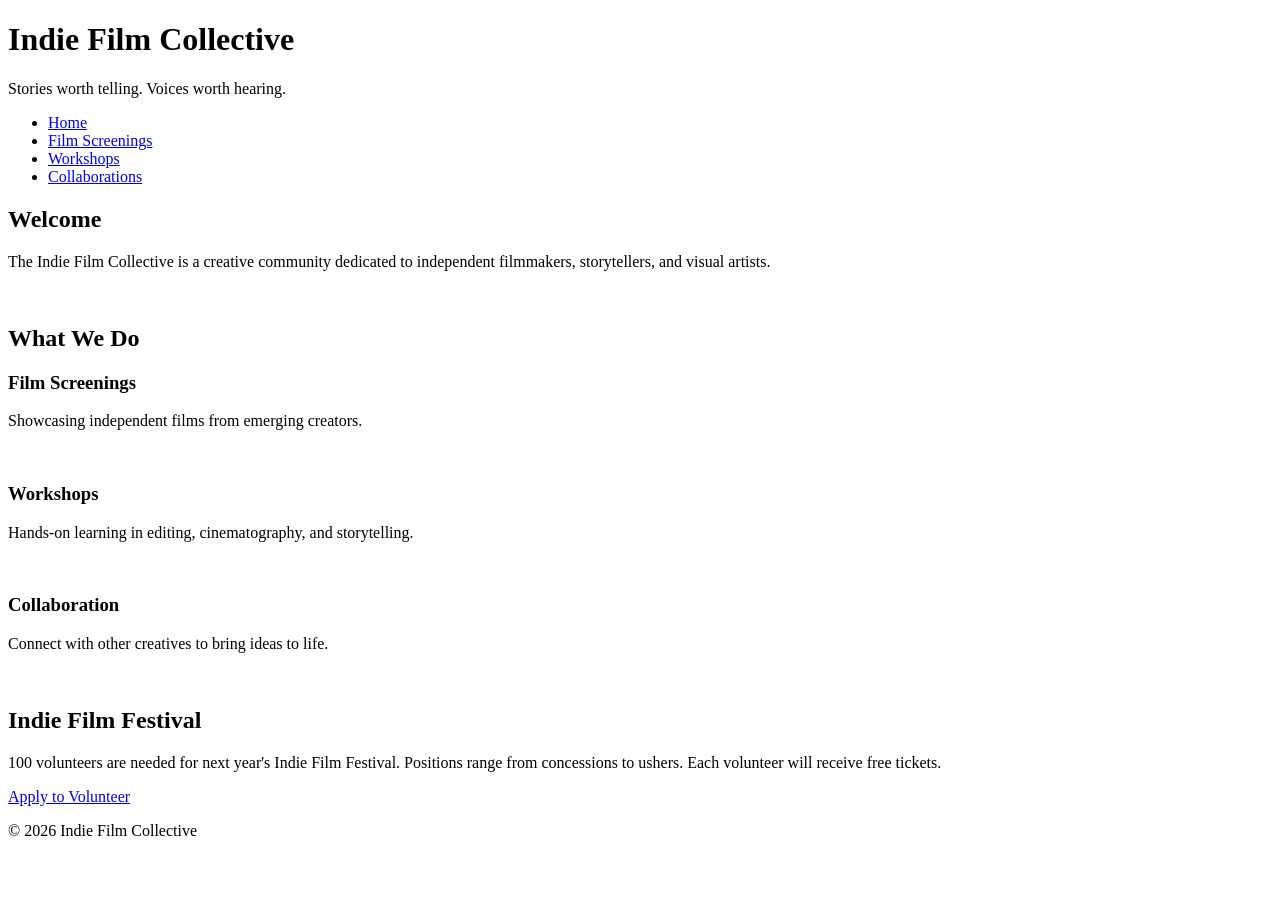
==== index.html @ f4a97f5e "Added new pages" ====
<!DOCTYPE html>
<html lang="en">
<head>
    <meta charset="UTF-8">
    <meta name="viewport" content="width=device-width, initial-scale=1.0">
    <title>Indie Film Collective</title>
    <link rel="stylesheet" href="styles.css">
</head>

<body>
<!-- Copy and paste this header in each new page -->
<header>
    <h1>Indie Film Collective</h1>
    <p>Stories worth telling. Voices worth hearing.</p>
</header>
<!-- Update these hrefs to relative links to their new pages and copy and paste in each new page -->
<nav>
    <ul>
        <li><a href="#">Home</a></li>
        <li><a href="screenings.html">Film Screenings</a></li>
        <li><a href="workshops.html">Workshops</a></li>
        <li><a href="collaborations.html">Collaborations</a></li>
    </ul>
</nav>
<main>
    <!-- This section stays on the homepage -->
    <section>
        <h2>Welcome</h2>
        <p>The Indie Film Collective is a creative community dedicated to independent filmmakers, storytellers, and visual artists.</p>
        <img src="images/filmmaker.jpg" width="500" alt="">
    </section>
    <section> <!-- This section can be deleted from the homepage. It will not be copied to a new page -->
        <h2>What We Do</h2>
        <div class="card-row">
            <!-- Transfer this section the the new screenings page -->
            <section id="screenings">
                <h3>Film Screenings</h3>
                <p>Showcasing independent films from emerging creators.</p>
                <img src="images/screenings.jpg" width="500" alt="">
            </section>
            <!-- Transfer this section the the new workshops page -->
            <section id="workshops">
                <h3>Workshops</h3>
                <p>Hands-on learning in editing, cinematography, and storytelling.</p>
                <img src="images/workshops.jpg" width="500" alt="">
            </section>            
            <!-- Transfer this section the the new collaborations page -->
            <section id="collaborations">
                <h3>Collaboration</h3>
                <p>Connect with other creatives to bring ideas to life.</p>
                <img src="images/collaboration.jpg" width="500" alt="">
            </section>
        </div>
    </section>
</main>
<!--Copy this aside in each new page-->
<aside>
    <h2>Indie Film Festival</h2>
    <p>100 volunteers are needed for next year's Indie Film Festival. Positions range from concessions to ushers. Each volunteer will receive free tickets.</p>
    <a href="#">Apply to Volunteer</a>
</aside>
<!--Copy this footer in each new page-->
<footer>
    <p>&copy; 2026 Indie Film Collective</p>
</footer>
</body>
</html>
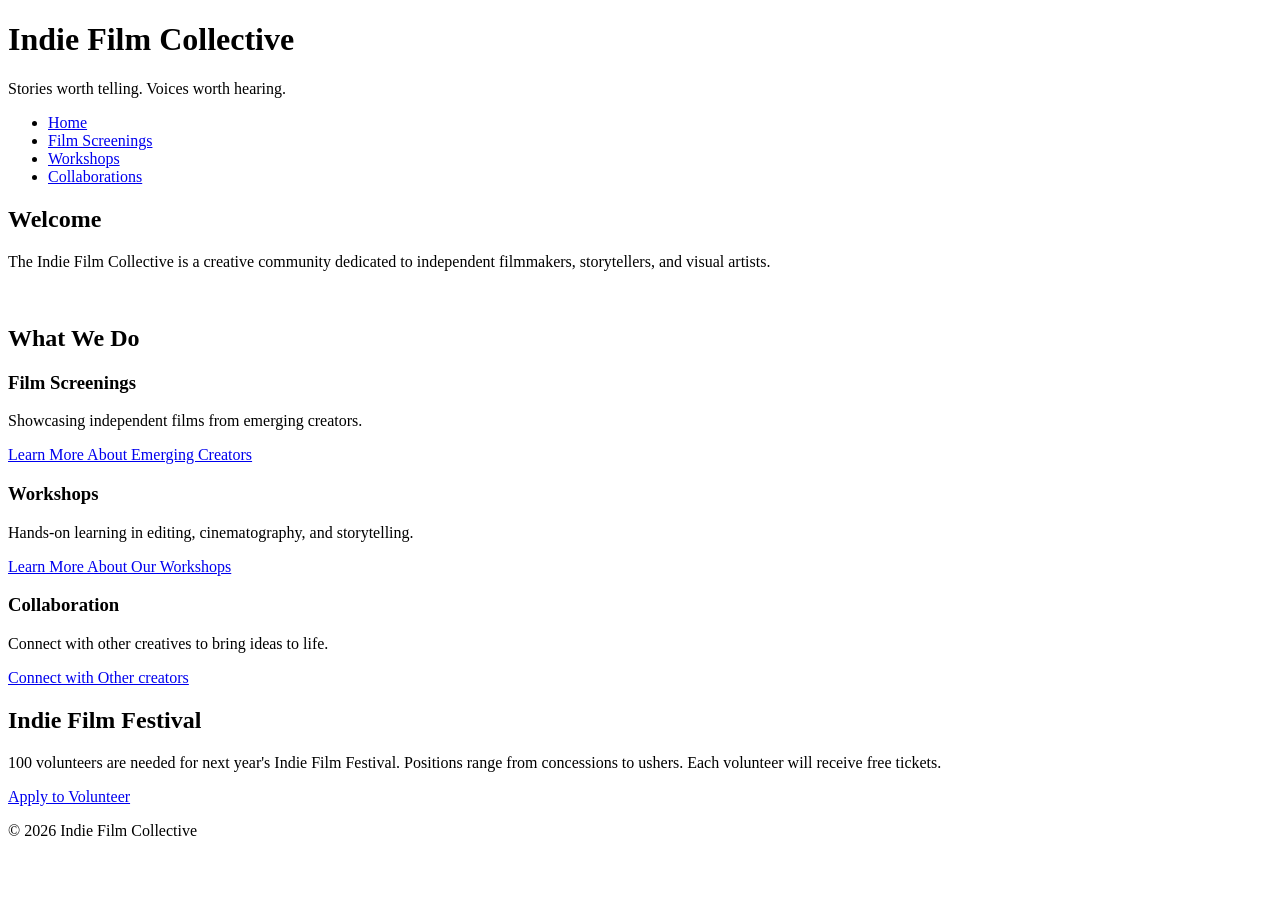
==== commit 9b065689: "next iteration of html complete" ====
--- a/index.html
+++ b/index.html
@@ -16,7 +16,7 @@
 <!-- Update these hrefs to relative links to their new pages and copy and paste in each new page -->
 <nav>
     <ul>
-        <li><a href="#">Home</a></li>
+        <li><a href="index.html">Home</a></li>
         <li><a href="screenings.html">Film Screenings</a></li>
         <li><a href="workshops.html">Workshops</a></li>
         <li><a href="collaborations.html">Collaborations</a></li>
@@ -32,26 +32,22 @@
     <section> <!-- This section can be deleted from the homepage. It will not be copied to a new page -->
         <h2>What We Do</h2>
         <div class="card-row">
-            <!-- Transfer this section the the new screenings page -->
-            <section id="screenings">
+    </div>
+    <section id="screenings">
                 <h3>Film Screenings</h3>
                 <p>Showcasing independent films from emerging creators.</p>
-                <img src="images/screenings.jpg" width="500" alt="">
-            </section>
-            <!-- Transfer this section the the new workshops page -->
-            <section id="workshops">
+                <a href="screenings.html">Learn More About Emerging Creators</a>
+    </section>
+    <section id="workshops">
                 <h3>Workshops</h3>
                 <p>Hands-on learning in editing, cinematography, and storytelling.</p>
-                <img src="images/workshops.jpg" width="500" alt="">
-            </section>            
-            <!-- Transfer this section the the new collaborations page -->
-            <section id="collaborations">
+                <a href="screenings.html">Learn More About Our Workshops</a>
+    </section>
+    <section id="collaborations">
                 <h3>Collaboration</h3>
-                <p>Connect with other creatives to bring ideas to life.</p>
-                <img src="images/collaboration.jpg" width="500" alt="">
-            </section>
-        </div>
-    </section>
+                <p>Connect with other creatives to bring ideas to life.</p> 
+                <a href="screenings.html">Connect with Other creators</a>
+    </section>         
 </main>
 <!--Copy this aside in each new page-->
 <aside>
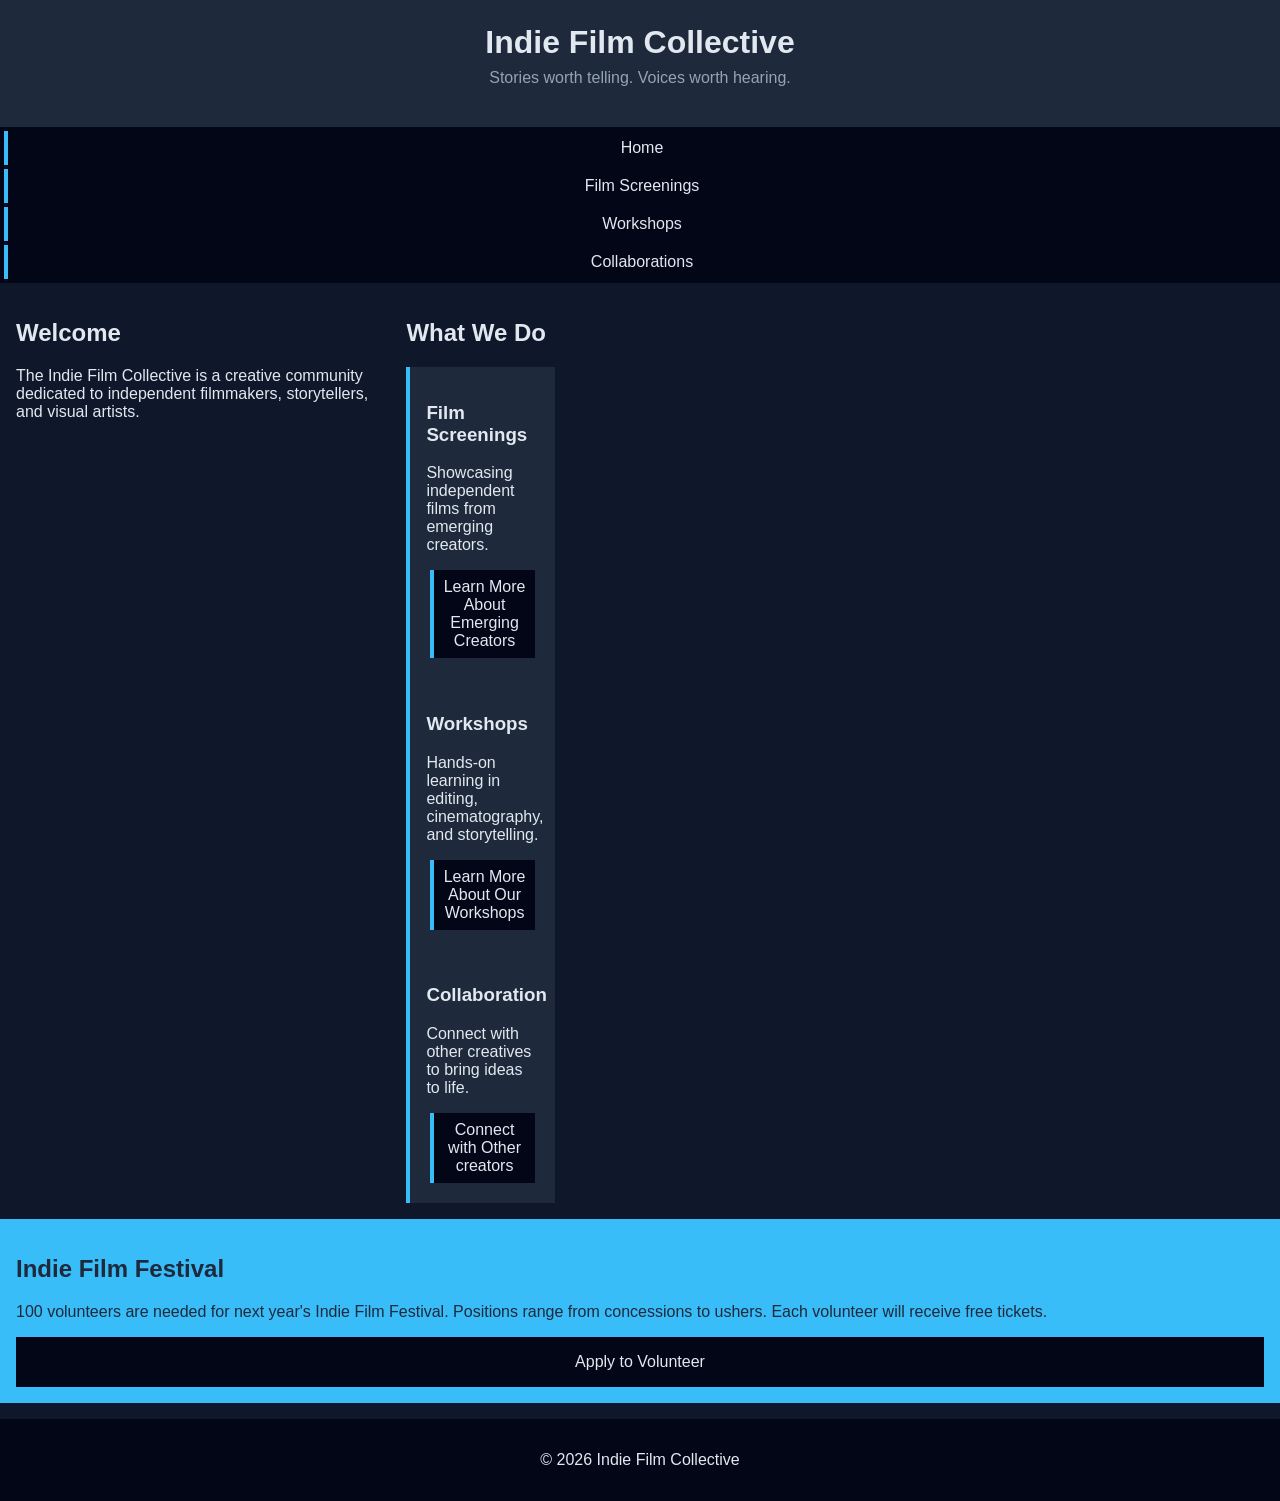
==== commit 8e021b17: "completed iteration for multipage site" ====
--- a/index.html
+++ b/index.html
@@ -22,7 +22,7 @@
         <li><a href="collaborations.html">Collaborations</a></li>
     </ul>
 </nav>
-<main>
+<main class="card-row">
     <!-- This section stays on the homepage -->
     <section>
         <h2>Welcome</h2>
--- a/styles.css
+++ b/styles.css
@@ -0,0 +1,136 @@
+/* CSS by Christina Carrasquilla, iteration by Ahaan Patankar */
+
+/* ===== Color Palette ===== 
+
+    backgound: #0f172a;
+    nav-footer: #020617;
+    card: #1e293b;
+    text-main: #e2e8f0;
+    text-muted: #94a3b8;
+    accent: #38bdf8;
+}
+*/
+
+/* ===== GLOBAL (Base) Styles ===== */
+body {
+    font-family: Helvetica, Arial, sans-serif;
+    margin: 0;
+    background-color: #0f172a;
+    color: #e2e8f0;
+    min-width:500px;
+    display:grid;
+    grid-template-columns:1fr;
+    display:grid;
+    grid-template-columns: 1fr;
+}
+
+header {
+    background-color: #1e293b;
+    text-align: center;
+    padding: 1.5rem;
+}
+
+header h1 {
+    margin: 0;
+}
+
+header p {
+    margin-top: 0.5rem;
+    color: #94a3b8;
+}
+
+nav {
+    background-color: #020617;
+}
+
+
+nav a {
+    color: #e2e8f0;
+    text-decoration: none;
+    padding: 0.5rem;
+    display: block;
+    border-left: 4px solid #38bdf8;
+    margin: .25rem;
+}
+
+nav a:hover {
+    background-color: #334155;
+}
+
+main {
+    padding: 1rem;
+}
+
+main a {
+    color: #e2e8f0;
+    text-decoration: none;
+    padding: 0.5rem;
+    display: block;
+    border-left: 4px solid #38bdf8;
+    margin: .25rem;
+}
+
+main a:hover {
+    background-color: #334155;
+}
+img {
+    width:100%;
+}
+
+#screenings, #workshops, #collaborations {
+    background-color: #1e293b;
+    padding: 1rem;
+    padding: 1rem;
+    border-left: 4px solid #38bdf8;
+}
+
+aside {
+    background-color: #38bdf8;
+    color: #1e293b;
+    padding: 1rem;
+    padding: 1rem;
+}
+
+a {
+    display:block;
+    background-color:#020617;
+    color:#e2e8f0;
+    padding:1rem 2rem;
+    text-decoration:none;
+    text-align:center;
+}
+a:hover {
+    color:#020617;
+    background-color:#e2e8f0;
+}
+
+footer {
+    background-color: #020617;
+    text-align: center;
+    padding: 1rem;
+    margin-top: 1rem;
+}
+/* ===== MEDIA QUERY (MEDIUM ==== */
+@media screen and (min-width:800px){
+    nav ul {
+        list-style: none;
+        margin: 0;
+        padding: 0;
+}
+.card-row {
+    display:flex;
+    gap: 1rem;
+}
+.card-row section {
+    width:30%;
+}
+}
+
+
+/* ===== Media Query (Medium) ===== */
+/* write a media query for a screen with at least 800px */
+/* change the body's grid template to 1fr 300px */
+/* target the header, nav, and footer and style their grid-column to 1/-1 */
+/* target the nav and display it flex, spaceed around */
+/* target the .card-row to display flex */
+/* target the sections in .card-row witha width for 30% */
